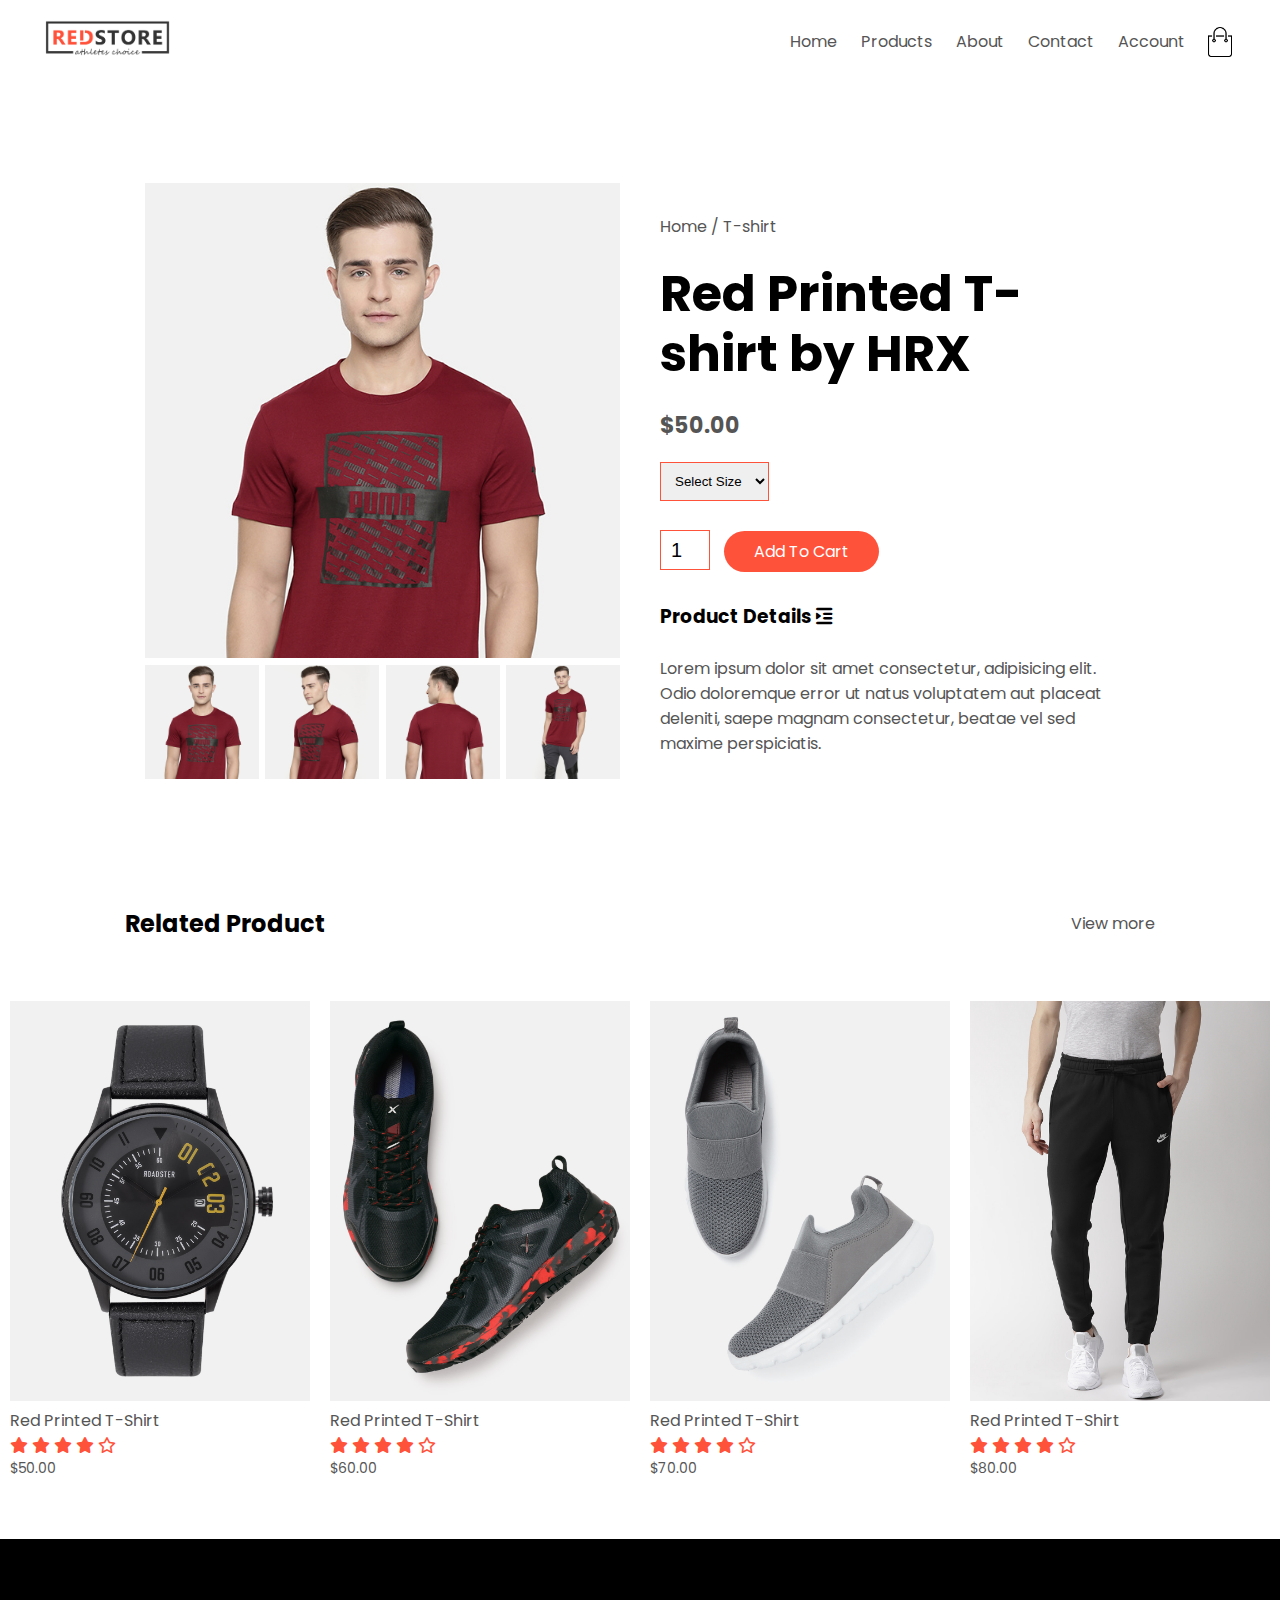
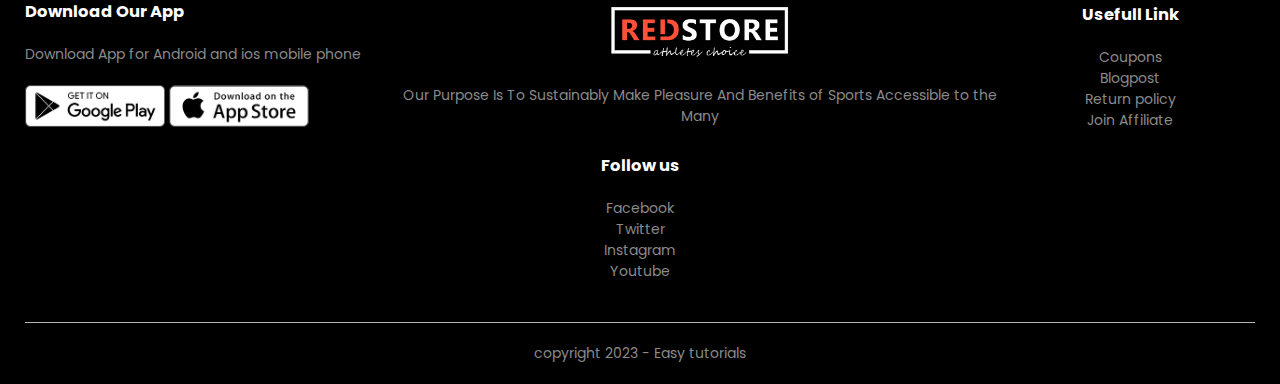
==== src/main/webapp/productdetail.html @ 5efce8af "Login and Registration done by" ====
<!DOCTYPE html>
<html lang="en">
<head>
    <meta charset="UTF-8">
    <meta name="viewport" content="width=device-width, initial-scale=1.0">
    <title>All Product | RedStore</title>
    <link rel="stylesheet" href="https://cdnjs.cloudflare.com/ajax/libs/font-awesome/6.4.2/css/all.min.css">
    <link rel="stylesheet" href="style.css">
    <link rel="preconnect" href="https://fonts.googleapis.com">
<link rel="preconnect" href="https://fonts.gstatic.com" crossorigin>
<link href="https://fonts.googleapis.com/css2?family=Poppins:wght@300;400;500;600;700&display=swap" rel="stylesheet">
</head>
<body>

    <div class="container">
        <div class="navbar">
            <div class="logo">
                <img src="image\logo.png" alt="LOGO" width="125px">
            </div>
            <nav>
                <ul id="MenuItems">
                    <li><a href="index.html">Home</a></li>
                    <li><a href="product2.html">Products</a></li>
                    <li><a href="">About</a></li>
                    <li><a href="">Contact</a></li>
                    <li><a href="Account.html">Account</a></li>
                </ul>
            </nav>
            <img src="image\cart.png" alt="cart" width="30px" height="30px">
            <img src="image\menu.png" class="menu-icon" onclick="menutoggle()">
            
           </div> 
            
          
           
    </div>

   <!-------------------Single Product details---------->
    <div class="small-container   single-product">
        <div class="row">
            <div class="col-2">
                <img src="image\gallery-1.jpg "width="100%"  id="productImg">
                    <div class="small-img-row">
                        <div class="small-img-col">
                            <img src="image\gallery-1.jpg" class="small-img">
                        </div>
                        <div class="small-img-col">
                            <img src="image\gallery-2.jpg" class="small-img" >
                        </div>
                        <div class="small-img-col">
                            <img src="image\gallery-3.jpg" class="small-img">
                        </div>
                        <div class="small-img-col">
                            <img src="image\gallery-4.jpg" class="small-img">
                        </div>
                    </div>

            </div>
            <div class="col-2">
                <p>Home / T-shirt</p>
                <h1>Red Printed T-shirt by HRX</h1>
                <h4>$50.00</h4>
                <select>
                    <option >Select Size</option>
                    <option >XXL</option>
                    <option >XL</option>
                    <option >Large</option>
                    <option >Medium</option>
                    <option >Small</option>
                </select>
                <input type="number" value="1">
                <a href=""class="btn">Add To Cart</a>
                <h3>Product Details <i class="fa-solid fa-indent"></i></h3>
                <br>
                <p>Lorem ipsum dolor sit amet consectetur, adipisicing elit. Odio doloremque error ut natus voluptatem aut placeat deleniti, saepe magnam consectetur, beatae vel sed maxime perspiciatis.</p>
            </div>
        </div>
    </div>


<!-------------title-->
     <div class="small-container">
        <div class="row row-2">
            <h2>Related Product</h2>
            <p>View more</p>
        </div>
     </div>

<!----------product-->
    <div class="small-container">
    
            </div>
            <div class="row">
                <div class="col-4"> 
                    <img src="image\product-9.jpg">
                    <h4>Red Printed T-Shirt</h4>
                    <div class="rating">
                        <i class="fa-solid fa-star"></i>
                        <i class="fa-solid fa-star"></i>
                        <i class="fa-solid fa-star"></i>
                        <i class="fa-solid fa-star"></i>
                        <i class="fa-regular fa-star"></i>
                    </div>
                    <p>$50.00</p>
                </div>
                <div class="col-4">
                    <img src="image\product-10.jpg">
                    <h4>Red Printed T-Shirt</h4>
                    <div class="rating">
                        <i class="fa-solid fa-star"></i>
                        <i class="fa-solid fa-star"></i>
                        <i class="fa-solid fa-star"></i>
                        <i class="fa-solid fa-star"></i>
                        <i class="fa-regular fa-star"></i>
                    </div>
                    <p>$60.00</p>
                </div>
                <div class="col-4">
                    <img src="image\product-11.jpg">
                    <h4>Red Printed T-Shirt</h4>
                    <div class="rating">
                        <i class="fa-solid fa-star"></i>
                        <i class="fa-solid fa-star"></i>
                        <i class="fa-solid fa-star"></i>
                        <i class="fa-solid fa-star"></i>
                        <i class="fa-regular fa-star"></i>
                    </div>
                    <p>$70.00</p>
                </div>
                <div class="col-4">
                    <img src="image\product-12.jpg">
                    <h4>Red Printed T-Shirt</h4>
                    <div class="rating">
                        <i class="fa-solid fa-star"></i>
                        <i class="fa-solid fa-star"></i>
                        <i class="fa-solid fa-star"></i>
                        <i class="fa-solid fa-star"></i>
                        <i class="fa-regular fa-star"></i>
                    </div>
                    <p>$80.00</p>
                </div>
    
            </div>
           
        </div>
     

   <!-------footer-->
   <div class="footer">
    <div class="container">
        <div class="row">
            <div class="footer-col-1">
                <h3> Download Our App</h3>
                <p> Download App for Android and ios mobile phone</p>
                 <div class="app-logo">
                    <img src="image\play-store.png" >
                    <img src="image\app-store.png" >
                 </div>
            </div>
            <div class="footer-col-2">
                <img src="image\logo-white.png" >
                <p> Our Purpose Is To Sustainably Make Pleasure And
                    Benefits of Sports Accessible to the Many
                </p>
            </div>
            <div class="footer-col-3">
                <h3> Usefull Link</h3>
                <ul>
                    <li>Coupons</li>
                    <li>Blogpost</li>
                    <li>Return policy</li>
                    <li>Join Affiliate</li>
                </ul>
            </div>
            <div class="footer-col-4">
                <h3> Follow us</h3>
                <ul>
                    <li>Facebook</li>
                    <li>Twitter</li>
                    <li>Instagram</li>
                    <li>Youtube</li>
                </ul>
            </div>
        </div>
        <hr>
        <p class="copyright">copyright 2023 - Easy tutorials </p>
    </div>
  </div>

 <!------------------js for toggle menu---------->
  <script>
    var  MenuItems = document.getElementById("MenuItems");
    MenuItems.style.maxHeight="0px";

    function menutoggle()
    if(MenuItems.style.maxHeight  ="0px")
    {
        MenuItems.style.maxHeight="200px";
    }
    
    else
    {
        MenuItems.style.maxHeight="0px";
    }
  </script>


<!----------js for product gallery-->
<script>
    var productImg = document.getElementById("productImg")
    var SmallImg = document.getElementsByClassName("small-img")
     
    SmallImg[0].onclick  =function()
    {
        productImg.src= SmallImg[0].src;
    }
    SmallImg[1].onclick  =function()
    {
        productImg.src= SmallImg[1].src;
    }
    SmallImg[2].onclick  =function()
    {
        productImg.src= SmallImg[2].src;
    }
    SmallImg[3].onclick  =function()
    {
        productImg.src= SmallImg[3].src;
    }
</script>

</body>
</html>
---- src/main/webapp/style.css ----
*{
    margin: 0;
    padding: 0;
    box-sizing: border-box;

}
body{
    font-family: 'Poppins', sans-serif;
}
.navbar{
    display: flex;
    align-items: center;
    padding: 20px;
}
nav{
    flex: 1;
    text-align: right;

}
nav ul{
    display: inline-block;
    list-style-type: none;

}
nav ul li{
    display: inline-block;
    margin-right: 20px;
    

}
a{
    text-decoration: none;
    color: #555;
}
a:hover{
    color: #ff523b;
}
p{
    color: #555;
}
.container{
    max-width: 1300px;
    margin: auto;
    padding-left: 25px;
    padding-right: 25px;
}
.row{
    display: flex;
    align-items: center;
    flex-wrap: wrap;
    justify-content: space-around;
}
.col-2{
    flex-basis: 50%;
    min-width: 300;
}
.col-2 img{
    max-width: 100%;
    padding: 50px 0;
}
.col-2 h1{
    font-size: 50px;
    line-height: 60px;
    margin: 25px 0;
}
.btn{
    display: inline-block;
    background: #ff523b;
    color: #fff;
    padding: 8px 30px;
    margin: 30px 0;
    border-radius: 30px ;
    transition: background 0.5s;
}
.btn:hover{
   background: #563434;
}
.header{
    background: radial-gradient(#fff,#ffd6d6);
}
.header .row{
    
margin-top: 70px;

}
.categories{
 margin: 70px 0;   
}
.col-3{
    flex-basis:30%;
    min-width: 250px;
    margin-bottom: 30px;

}
.col-3 img{
    width: 100%;
}
.small-container{
    max-width :1080px;
    margin: auto;
    padding-left: 25px;
    padding-right: 25px;
}
.col-4{
  flex-basis: 25%;
  padding: 10px;
  min-width: 200px;
  margin-bottom: 50px;
  transition: transform 0.5s;

}
.col-4 img{
    width: 100%;
}
.title{
    text-align: center;
    margin: 0 auto 80px;
    position: relative;
    line-height: 60px;
    color: #555;

}
.title::after{
    content: '';
    background:#ff523b ;
    width: 80px;
    height: 5px;
    border-radius: 5px;
    position: absolute ;
    bottom: 0;
    left: 50%;
    transform: translateX(-50%);
}
h4{
    color: #555;
    font-weight: normal;

}
.col-4 p{
    font-size: 14px;

}
.rating{
    color: #ff523b;
}
.col-4:hover{
    transform: translate(-5px);
}
/*-------offer-------*/
.offer{
    background: radial-gradient(#fff,#ffd6d6);
    margin-top: 80px;
    padding: 30px 0;
}
.col-2.offer-img{
    padding: 50px;

}
.small{
    color: #555;
}

/*---------testimonial----------*/

.testimonial{
    padding-top: 100px;
}
.testimonial .col-3{
    text-align: center;
    padding: 40px 20px;
    box-shadow:0 0 20px 0px rgba(0,0,0,0.1) ;
    cursor: pointer;
    transition: transform 0.5s;
}
.testimonial .col-3 img{
    width: 50px;
    margin-top: 20px;
    border-radius: 50%;
    
}
.testimonial .col-3:hover{
    transform: translateY(-10px);
}
.fa.fa-solid fa-quote-left{
    font-size: 34px;
    color: #ff523b;
}
.col-3:p{
    font-size: 12px;
    margin: 12px 0;
    color: #777;

}
.testimonial .col-3 h3{
    font-weight: 600;
    color: #555;
    font-size: 16px;
}
/*=--------------brands-------*/
.brands{
    margin: 100px auto;
}
.col-5{
    width: 160px;
}
.col-5 img{
    width: 100%;
    cursor: pointer;
    filter: grayscale(100%);
}
.col-5 img:hover{
    filter: grayscale(0);

}
/*---------footer-------*/
.footer{
    background: #000;
    color:#8a8a8a ;
    font-size: 14px;
    padding: 60px 0 20px;
}
.footer p{
    color: #8a8a8a;
}
.footer h3{
    color: #fff;
    margin-bottom: 20px;
}
.footer-col-1,.footer-col-2,.footer-col-3,.footer-col-4{
    min-width: 250px;
    margin-bottom: 20px;
}
.footer-col-1{
    flex-basis: 30%;
    
}
.footer-col-2{
    flex: 30%;
    text-align: center;

}
.footer-col-2 img{
    width: 180px;
    margin-bottom: 20px;

}
.footer-col-3,.footer-col-4{
    flex-basis: 12%;
    text-align: center;

}
ul{
    list-style-type: none;
}
.app-logo{
    margin-top: 20px;
}
.app-logo img{
    width: 140px;
} 
.footer hr{
    border: none;
    background: #b5b5b5 ;
    height: 1px;
    margin: 20px 0;
}
.copyright{
    text-align: center ;
}
.menu-icon{
    width: 28px;
    margin-left:20px; 
    display: none;

}
/*---------media query for menu-----*/
@media only screen and (max-width:800px ){
    nav ul{
        position: absolute;
        top: 70px;
        left: 0;
        background: #333;
        width: 100%;
        overflow: hidden;
        transition: max-height 0.5s;
    }
    nav ul li{
        display: block;
        margin-right: 50px;
        margin-top: 10px;
        margin-bottom: 10px;
    } 
    nav ul li a{
        color: #fff ;
    } 
    .menu-icon{
        display: block ;
        cursor: pointer ;
    }
     
}
/*--------All Product---------*/
.row-2{
    justify-content: space-between;
    margin: 100px auto 50px;
}
select{
    border: 1px solid  #ff523b;
    padding: 5px;
}
select:focus{
    outline: none;
}
.page-btn{
    text-align: left;
    margin: 0 auto 80px;
}
.page-btn span{
     display: inline-block;
     border: 1px solid #ff523b;
     margin-left: 10px;
     width: 40px;
     height: 40px;
     text-align: center;
     line-height: 40px ;
     cursor: pointer; 
}
.page-btn span:hover{
    background: #ff523b;
    color: #fff;

}
/*-------------single product detail*/
.single-product{
    margin-top: 80px;

}
.single-product .col-2 img{
    padding: 0;
}
.single-product .col-2{
    padding: 20px;
}
.single-product h4{
    margin:20px 0;
    font-size: 22px;
    font-weight:bold ;
}
.single-product select{
    display: block;
    padding: 10px;
    margin-top: 20px;
}
.single-product input{
    width: 50px;
    height: 40px;
    padding-left: 10px;
    font-size: 20px;
    margin-right: 10px;
    border: 1px solid #ff523b;


}
.input:focus{
 outline: none;
}
.single-product.fa{
    color:#ff523b ;
    margin-left: 10px;

}
.small-img-row{
    display: flex;
    justify-content: space-between;
}
.small-img-col{
    flex-basis: 24%;
    cursor: pointer;
}

/*-------cart item--------*/

.cart-page{
    margin: 80px auto;

}
table{
    width: 100%;
    border-collapse: collapse;
}
.cart-info{
    display: flex;
    flex-wrap: wrap;
}
th{
    text-align: left;
    padding: 5px;
    color: #fff;
    background:#ff523b;
    font-weight: normal ;
}
td{
    padding: 10px 5px;

}
td input{
    width: 40px;
    height: 30px;
    padding: 5px;
}
td a{
    color: #ff523b;
    font-size: 12px;
}
td img{
    width: 80px;
    height: 80px;
    margin-right: 10px;
}
.total-price{
    display: flex;
    justify-content: flex-end ;
}
.total-price table{
    border-top: 3px solid #ff523b;
    width: 100%;
    max-width: 400px;
}
td:last-child{
    text-align: right;

}
th:last-child{
    text-align: right;
}


/*---------Account-page-------*/
.account-page{
    padding: 50px 0;
    background: radial-gradient(#fff,#ffd6d6);
}
.form-container{
    background: #fff;
    width: 300px;
    height: 400px;
    position: relative;
    text-align: center;
    padding: 20px 0;
    margin: auto;
    box-shadow: 0 0 20px 0px rgba(0,0,0,0.1);
    overflow: hidden;
}
.form-container span{
    font-weight: bold;
    padding: 10px;
    color: #555;
    cursor: pointer;
    width: 100px;
    display: inline-block;
    
}
.form-btn{
    display: inline-block;
}
.form-container form{
    max-width: 300px ;
    padding: 0 20px;
    position: absolute;
    top: 130px;
    transition: transform 1s;
}
form input{
    width: 100%;
    height: 30px;
    margin: 5px 0;
    padding: 0 10px;
    border: 1px solid #ccc;
     

}
form .btn{
    width: 100%;
    border: none;
    cursor: pointer;
    margin: 10px 0;

}
form.btn:focus{
    outline: none;
}
#LoginForm{
    left: -300px;

}
#RegForm{
    left: 0;
}
form a{
    font-size: 12px;
}
#Indicator{
    width: 100px;
    border: none;
    background: #ff523b;
    height: 3px;
    margin-top:8px ;
    transform: translateX(100px);
    transition: transform 1s;
}





/*-----media query for less than 600 screen size----*/
@media only screen and (max-width:800px ){
    .row{
        text-align: center;
    }
    .col-2,.col-3,.col-4{
        flex-basis: 100%;
    }
    .single-product  .row{
        text-align: left;
    }
    .single-product .col-2{
        padding: 20px 0;
    }
    .single-product h1{
        font-size: 20px ;
        line-height: 32px;
    }
    .cart-info p{
        display: none;

    }
}
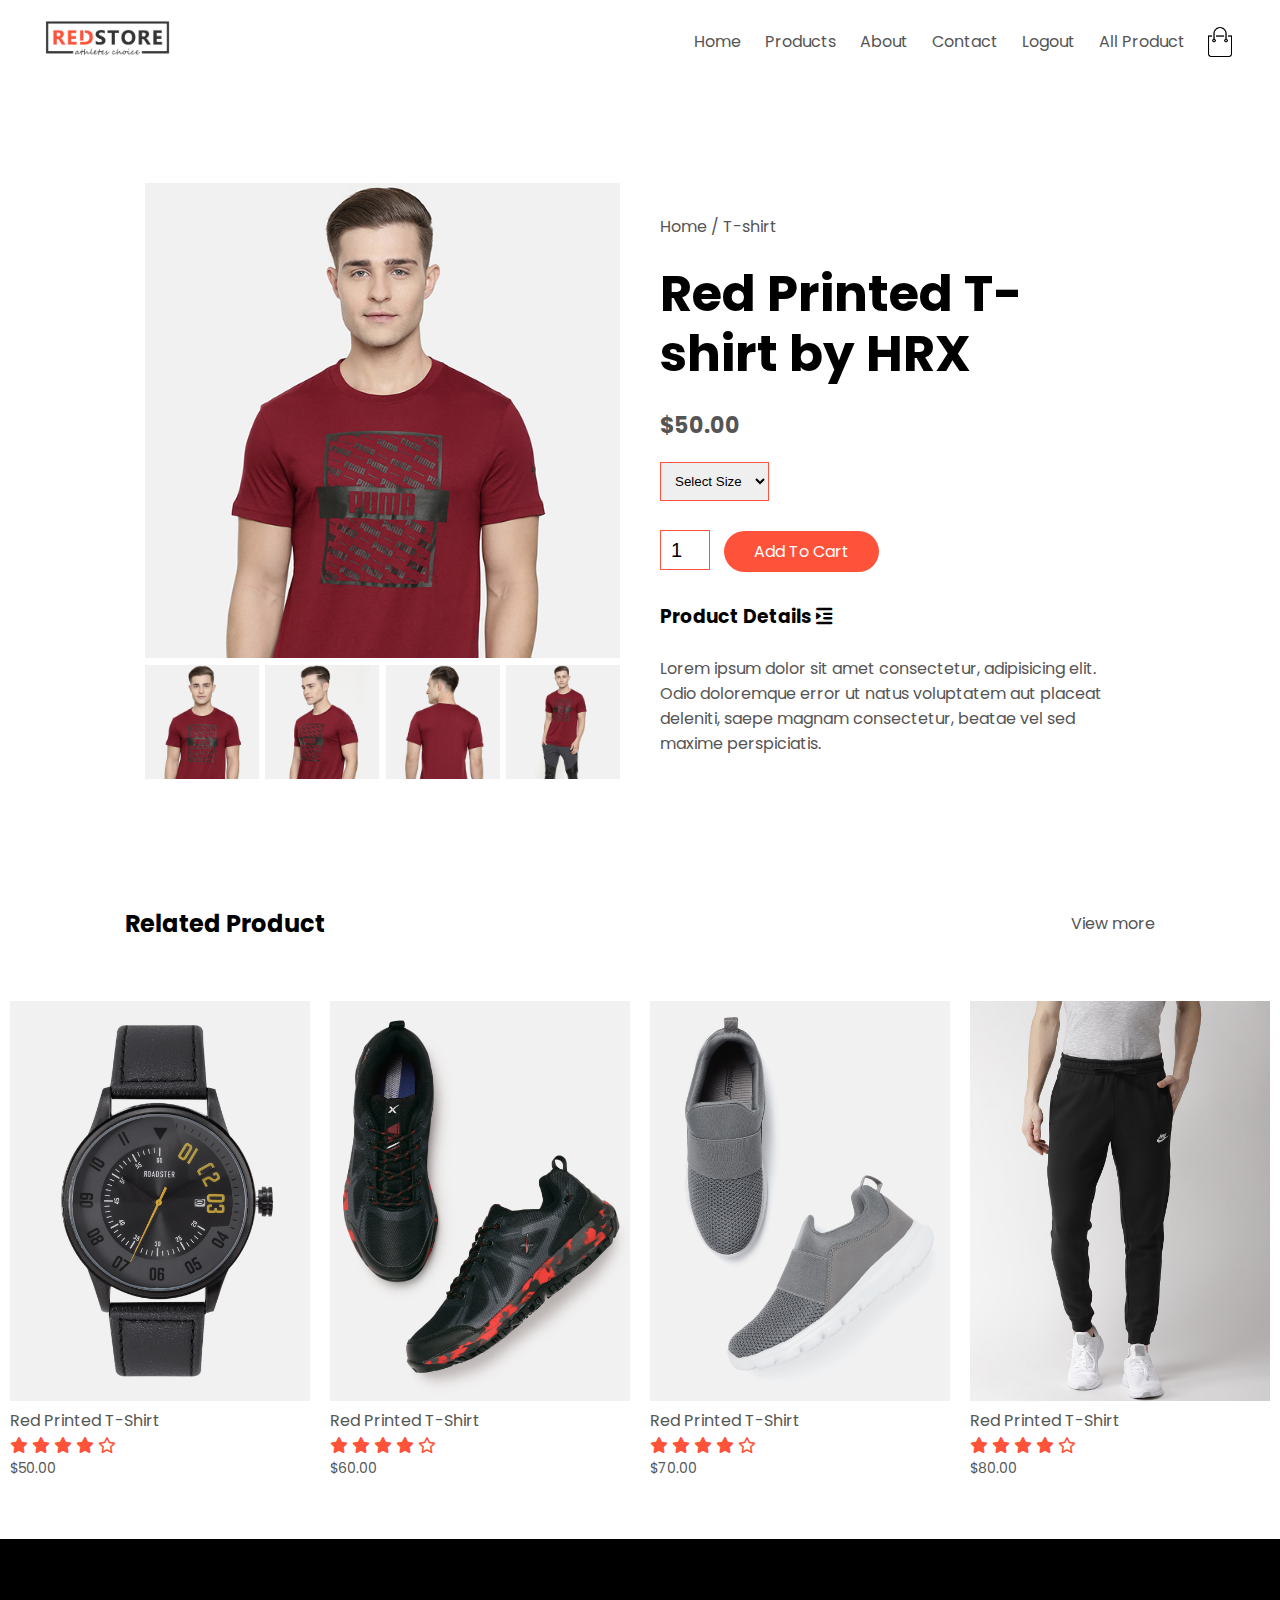
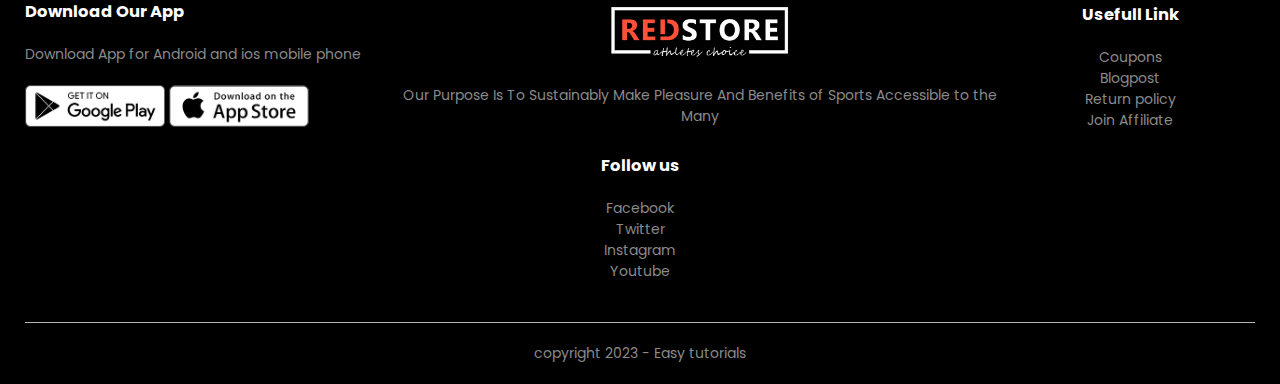
==== commit 2efbe84a: "Removed all the unwanted rough files" ====
--- a/src/main/webapp/productdetail.html
+++ b/src/main/webapp/productdetail.html
@@ -20,26 +20,24 @@
             <nav>
                 <ul id="MenuItems">
                     <li><a href="index.html">Home</a></li>
-                    <li><a href="product2.html">Products</a></li>
+                    <li><a href="products.jsp">Products</a></li>
                     <li><a href="">About</a></li>
                     <li><a href="">Contact</a></li>
-                    <li><a href="Account.html">Account</a></li>
+                    <li><a href="logout">Logout</a></li>
+                    <li><a href="showAllProduct.jsp">All Product</a></li>
                 </ul>
             </nav>
             <img src="image\cart.png" alt="cart" width="30px" height="30px">
             <img src="image\menu.png" class="menu-icon" onclick="menutoggle()">
             
-           </div> 
-            
-          
-           
+           </div>
     </div>
 
    <!-------------------Single Product details---------->
     <div class="small-container   single-product">
         <div class="row">
             <div class="col-2">
-                <img src="image\gallery-1.jpg "width="100%"  id="productImg">
+                <img src="image\gallery-1.jpg " width="100%"  id="productImg">
                     <div class="small-img-row">
                         <div class="small-img-col">
                             <img src="image\gallery-1.jpg" class="small-img">
@@ -69,7 +67,7 @@
                     <option >Small</option>
                 </select>
                 <input type="number" value="1">
-                <a href=""class="btn">Add To Cart</a>
+                <a href="#" class="btn">Add To Cart</a>
                 <h3>Product Details <i class="fa-solid fa-indent"></i></h3>
                 <br>
                 <p>Lorem ipsum dolor sit amet consectetur, adipisicing elit. Odio doloremque error ut natus voluptatem aut placeat deleniti, saepe magnam consectetur, beatae vel sed maxime perspiciatis.</p>
@@ -142,7 +140,7 @@
     
             </div>
            
-        </div>
+
      
 
    <!-------footer-->
--- a/src/main/webapp/style.css
+++ b/src/main/webapp/style.css
@@ -11,6 +11,7 @@
     display: flex;
     align-items: center;
     padding: 20px;
+
 }
 nav{
     flex: 1;
@@ -535,4 +536,5 @@
         display: none;
 
     }
+
 }